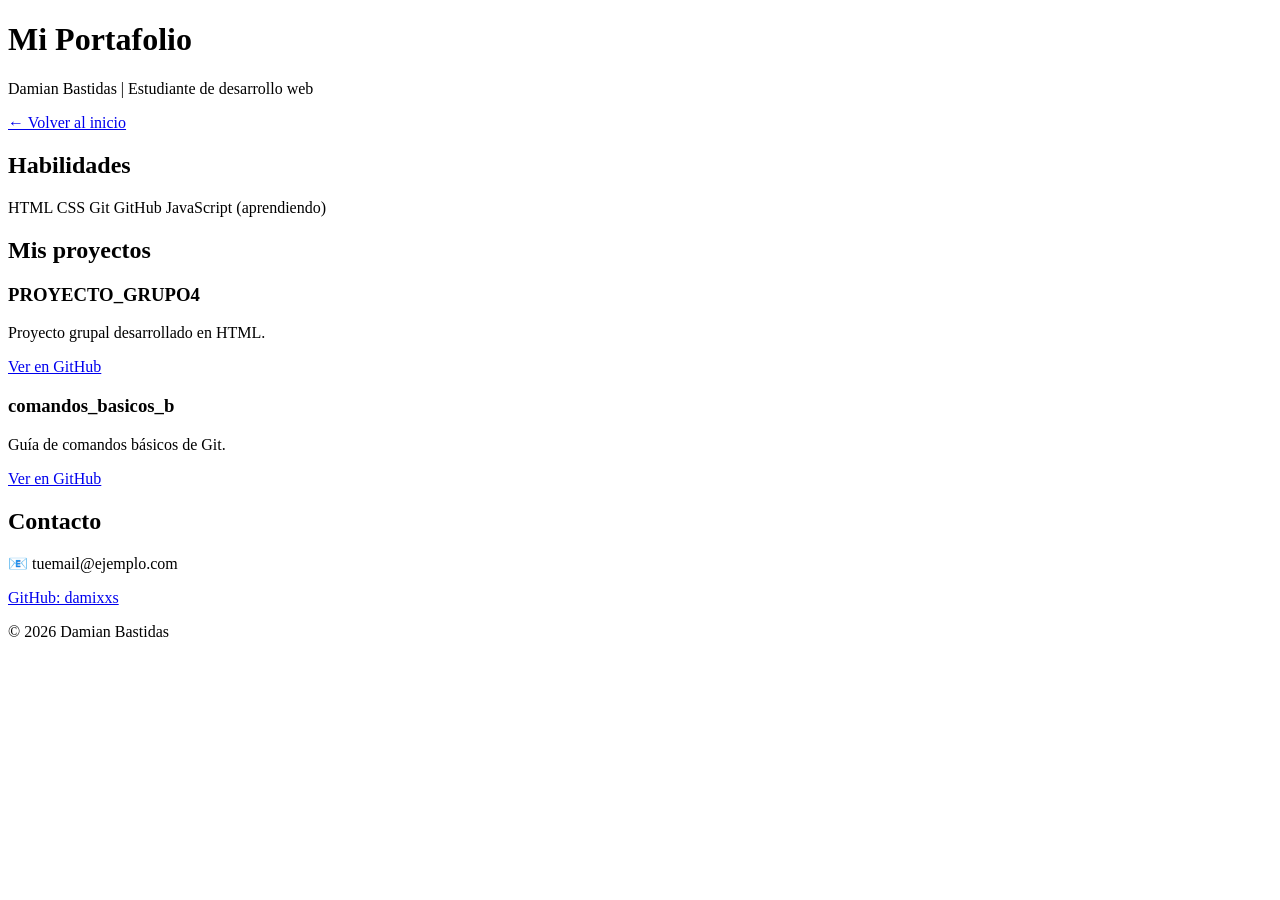
==== portafolio.html @ a2b2245d "Create initial portafolio.html structure" ====
<!DOCTYPE html>
<html lang="es">
<head>
  <meta charset="UTF-8">
  <meta name="viewport" content="width=device-width, initial-scale=1.0">
  <title>Portafolio | Damian Bastidas</title>
  <link rel="stylesheet" href="style.css">
</head>
<body>

  <header>
    <h1>Mi Portafolio</h1>
    <p>Damian Bastidas | Estudiante de desarrollo web</p>
    <a href="index.html" class="volver">← Volver al inicio</a>
  </header>

  <main>
    <section>
      <h2>Habilidades</h2>
      <div class="etiquetas">
        <span>HTML</span>
        <span>CSS</span>
        <span>Git</span>
        <span>GitHub</span>
        <span>JavaScript (aprendiendo)</span>
      </div>
    </section>

    <section>
      <h2>Mis proyectos</h2>
      <div class="tarjetas">
        <div class="tarjeta">
          <h3>PROYECTO_GRUPO4</h3>
          <p>Proyecto grupal desarrollado en HTML.</p>
          <a href="https://github.com/damixxs/PROYECTO_GRUPO4" target="_blank">Ver en GitHub</a>
        </div>
        <div class="tarjeta">
          <h3>comandos_basicos_b</h3>
          <p>Guía de comandos básicos de Git.</p>
          <a href="https://github.com/damixxs/comandos_basicos_b" target="_blank">Ver en GitHub</a>
        </div>
      </div>
    </section>

    <section>
      <h2>Contacto</h2>
      <p>📧 tuemail@ejemplo.com</p>
      <p><a href="https://github.com/damixxs" target="_blank">GitHub: damixxs</a></p>
    </section>
  </main>

  <footer>
    <p>© 2026 Damian Bastidas</p>
  </footer>

</body>
</html>
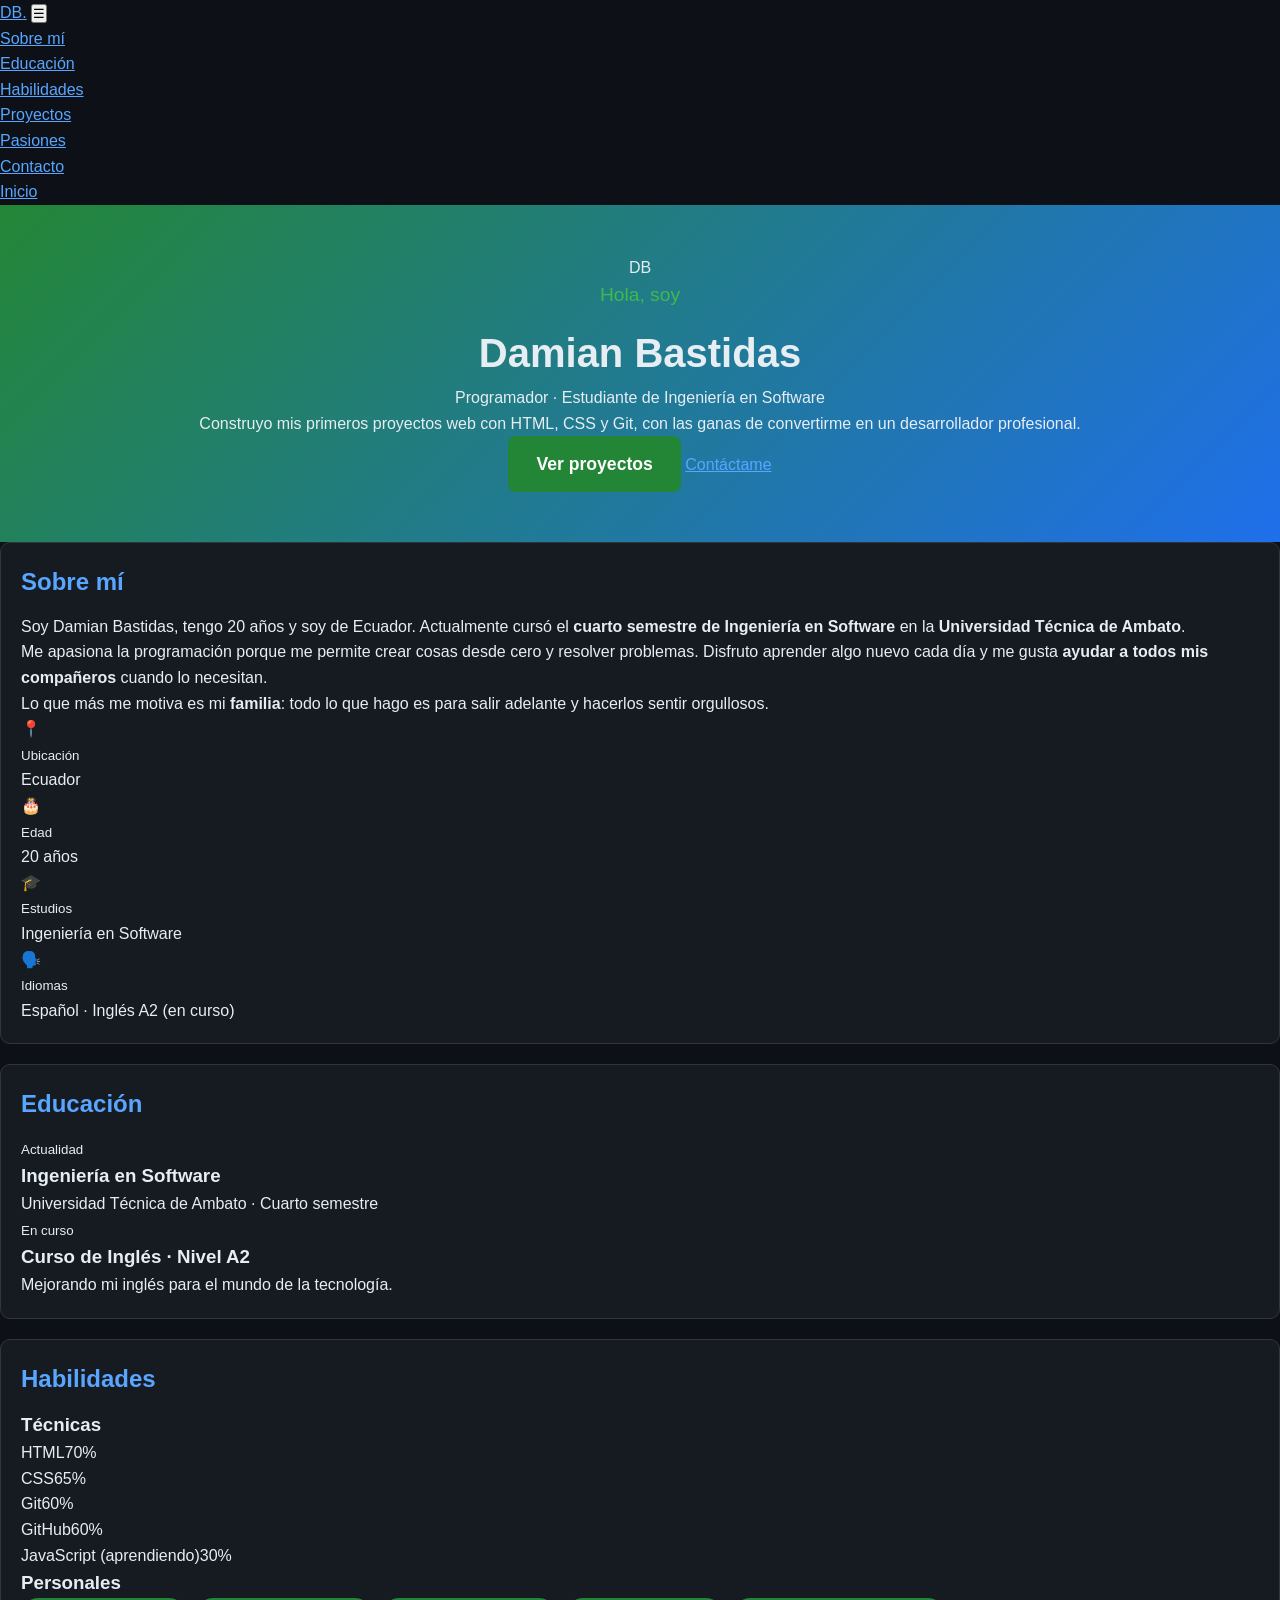
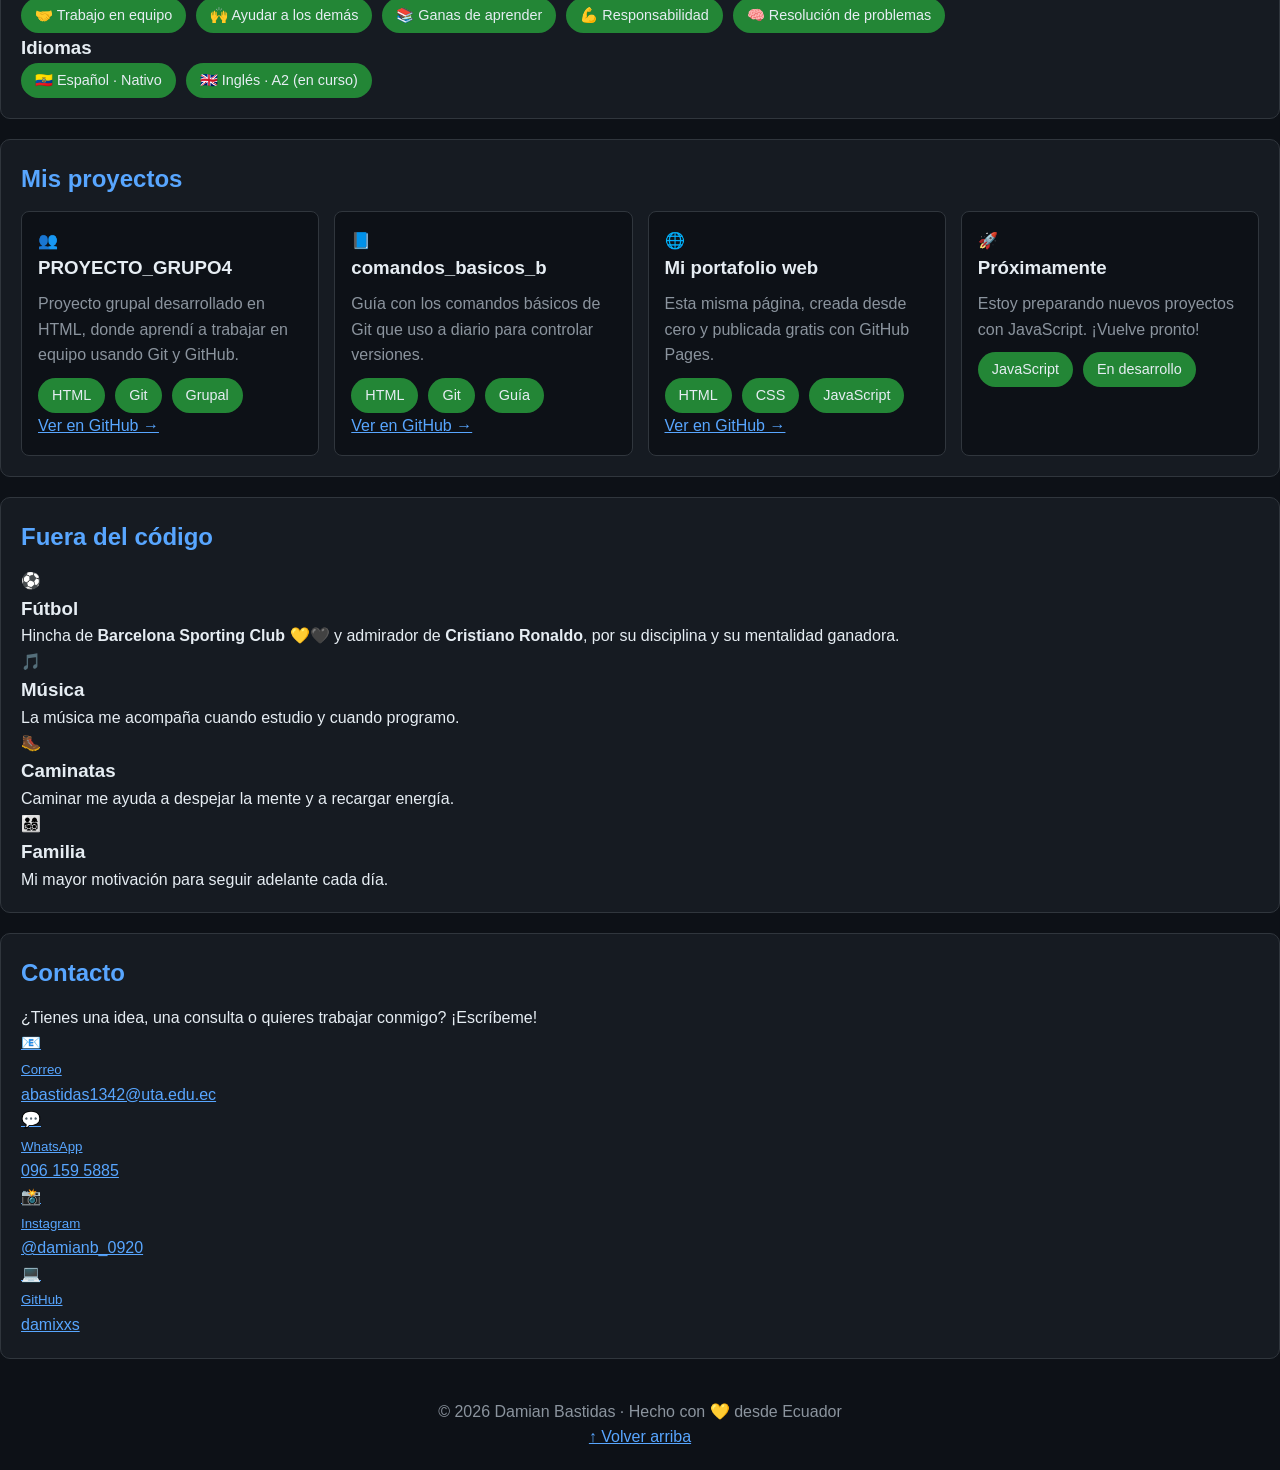
==== commit c80f57a8: "Enhance portfolio layout and content Added meta description and updated footer text. Enhanced naviga" ====
--- a/portafolio.html
+++ b/portafolio.html
@@ -3,55 +3,252 @@
 <head>
   <meta charset="UTF-8">
   <meta name="viewport" content="width=device-width, initial-scale=1.0">
+  <meta name="description" content="Portafolio de Damian Bastidas - Ingeniería en Software, Universidad Técnica de Ambato.">
   <title>Portafolio | Damian Bastidas</title>
+  <link rel="preconnect" href="https://fonts.googleapis.com">
+  <link href="https://fonts.googleapis.com/css2?family=Poppins:wght@300;400;600;700;800&display=swap" rel="stylesheet">
   <link rel="stylesheet" href="style.css">
 </head>
 <body>
 
-  <header>
-    <h1>Mi Portafolio</h1>
-    <p>Damian Bastidas | Estudiante de desarrollo web</p>
-    <a href="index.html" class="volver">← Volver al inicio</a>
+  <!-- ========== MENÚ ========== -->
+  <nav class="navbar">
+    <a href="#inicio" class="logo">DB<span>.</span></a>
+    <button class="menu-btn" id="menuBtn" aria-label="Abrir menú">☰</button>
+    <ul class="menu" id="menu">
+      <li><a href="#sobre-mi">Sobre mí</a></li>
+      <li><a href="#educacion">Educación</a></li>
+      <li><a href="#habilidades">Habilidades</a></li>
+      <li><a href="#proyectos">Proyectos</a></li>
+      <li><a href="#pasiones">Pasiones</a></li>
+      <li><a href="#contacto">Contacto</a></li>
+      <li><a href="index.html" class="menu-inicio">Inicio</a></li>
+    </ul>
+  </nav>
+
+  <!-- ========== PRINCIPAL ========== -->
+  <header class="hero" id="inicio">
+    <div class="hero-contenido">
+      <div class="avatar">DB</div>
+
+      <p class="saludo">Hola, soy</p>
+      <h1>Damian <span class="resaltado">Bastidas</span></h1>
+      <p class="rol">Programador · Estudiante de Ingeniería en Software</p>
+      <p class="hero-texto">
+        Construyo mis primeros proyectos web con HTML, CSS y Git, con las ganas de
+        convertirme en un desarrollador profesional.
+      </p>
+      <div class="botones">
+        <a href="#proyectos" class="boton">Ver proyectos</a>
+        <a href="#contacto" class="boton-borde">Contáctame</a>
+      </div>
+    </div>
   </header>
 
-  <main>
-    <section>
-      <h2>Habilidades</h2>
-      <div class="etiquetas">
-        <span>HTML</span>
-        <span>CSS</span>
-        <span>Git</span>
-        <span>GitHub</span>
-        <span>JavaScript (aprendiendo)</span>
-      </div>
-    </section>
-
-    <section>
-      <h2>Mis proyectos</h2>
-      <div class="tarjetas">
-        <div class="tarjeta">
-          <h3>PROYECTO_GRUPO4</h3>
-          <p>Proyecto grupal desarrollado en HTML.</p>
-          <a href="https://github.com/damixxs/PROYECTO_GRUPO4" target="_blank">Ver en GitHub</a>
-        </div>
-        <div class="tarjeta">
-          <h3>comandos_basicos_b</h3>
-          <p>Guía de comandos básicos de Git.</p>
-          <a href="https://github.com/damixxs/comandos_basicos_b" target="_blank">Ver en GitHub</a>
-        </div>
-      </div>
-    </section>
-
-    <section>
-      <h2>Contacto</h2>
-      <p>📧 tuemail@ejemplo.com</p>
-      <p><a href="https://github.com/damixxs" target="_blank">GitHub: damixxs</a></p>
-    </section>
-  </main>
-
+  <!-- ========== SOBRE MÍ ========== -->
+  <section id="sobre-mi" class="seccion reveal">
+    <h2 class="titulo">Sobre <span>mí</span></h2>
+    <div class="sobre-grid">
+      <div class="sobre-texto">
+        <p>
+          Soy Damian Bastidas, tengo 20 años y soy de Ecuador. Actualmente cursó el
+          <strong>cuarto semestre de Ingeniería en Software</strong> en la
+          <strong>Universidad Técnica de Ambato</strong>.
+        </p>
+        <p>
+          Me apasiona la programación porque me permite crear cosas desde cero y
+          resolver problemas. Disfruto aprender algo nuevo cada día y me gusta
+          <strong>ayudar a todos mis compañeros</strong> cuando lo necesitan.
+        </p>
+        <p>
+          Lo que más me motiva es mi <strong>familia</strong>: todo lo que hago es
+          para salir adelante y hacerlos sentir orgullosos.
+
+        </p>
+      </div>
+      <div class="datos">
+        <div class="dato"><span>📍</span><div><small>Ubicación</small><p>Ecuador</p></div></div>
+        <div class="dato"><span>🎂</span><div><small>Edad</small><p>20 años</p></div></div>
+        <div class="dato"><span>🎓</span><div><small>Estudios</small><p>Ingeniería en Software</p></div></div>
+        <div class="dato"><span>🗣️</span><div><small>Idiomas</small><p>Español · Inglés A2 (en curso)</p></div></div>
+      </div>
+    </div>
+  </section>
+
+  <!-- ========== EDUCACIÓN ========== -->
+  <section id="educacion" class="seccion reveal">
+    <h2 class="titulo">Educa<span>ción</span></h2>
+    <div class="linea-tiempo">
+      <div class="hito">
+        <div class="punto"></div>
+        <div class="hito-card">
+          <small>Actualidad</small>
+          <h3>Ingeniería en Software</h3>
+          <p>Universidad Técnica de Ambato · Cuarto semestre</p>
+        </div>
+      </div>
+      <div class="hito">
+        <div class="punto"></div>
+        <div class="hito-card">
+          <small>En curso</small>
+          <h3>Curso de Inglés · Nivel A2</h3>
+          <p>Mejorando mi inglés para el mundo de la tecnología.</p>
+        </div>
+      </div>
+    </div>
+
+  </section>
+
+  <!-- ========== HABILIDADES ========== -->
+  <section id="habilidades" class="seccion reveal">
+    <h2 class="titulo">Habili<span>dades</span></h2>
+
+    <div class="habilidades-grid">
+      <div class="barras">
+        <h3>Técnicas</h3>
+
+        <div class="barra">
+          <div class="barra-info"><span>HTML</span><span>70%</span></div>
+          <div class="barra-fondo"><div class="barra-relleno" style="--nivel: 70%"></div></div>
+        </div>
+        <div class="barra">
+          <div class="barra-info"><span>CSS</span><span>65%</span></div>
+          <div class="barra-fondo"><div class="barra-relleno" style="--nivel: 65%"></div></div>
+        </div>
+        <div class="barra">
+          <div class="barra-info"><span>Git</span><span>60%</span></div>
+          <div class="barra-fondo"><div class="barra-relleno" style="--nivel: 60%"></div></div>
+        </div>
+        <div class="barra">
+          <div class="barra-info"><span>GitHub</span><span>60%</span></div>
+          <div class="barra-fondo"><div class="barra-relleno" style="--nivel: 60%"></div></div>
+        </div>
+        <div class="barra">
+          <div class="barra-info"><span>JavaScript (aprendiendo)</span><span>30%</span></div>
+          <div class="barra-fondo"><div class="barra-relleno" style="--nivel: 30%"></div></div>
+        </div>
+      </div>
+
+
+      <div class="blandas">
+        <h3>Personales</h3>
+        <div class="etiquetas">
+          <span>🤝 Trabajo en equipo</span>
+          <span>🙌 Ayudar a los demás</span>
+          <span>📚 Ganas de aprender</span>
+          <span>💪 Responsabilidad</span>
+          <span>🧠 Resolución de problemas</span>
+        </div>
+
+        <h3 class="mt">Idiomas</h3>
+        <div class="etiquetas">
+          <span>🇪🇨 Español · Nativo</span>
+          <span>🇬🇧 Inglés · A2 (en curso)</span>
+        </div>
+      </div>
+    </div>
+  </section>
+
+  <!-- ========== PROYECTOS ========== -->
+  <section id="proyectos" class="seccion reveal">
+    <h2 class="titulo">Mis <span>proyectos</span></h2>
+
+    <div class="tarjetas">
+      <article class="tarjeta">
+        <div class="tarjeta-icono">👥</div>
+        <h3>PROYECTO_GRUPO4</h3>
+        <p>Proyecto grupal desarrollado en HTML, donde aprendí a trabajar en equipo usando Git y GitHub.</p>
+        <div class="etiquetas chicas"><span>HTML</span><span>Git</span><span>Grupal</span></div>
+        <a href="https://github.com/damixxs/PROYECTO_GRUPO4" target="_blank" rel="noopener">Ver en GitHub →</a>
+      </article>
+
+
+      <article class="tarjeta">
+        <div class="tarjeta-icono">📘</div>
+        <h3>comandos_basicos_b</h3>
+        <p>Guía con los comandos básicos de Git que uso a diario para controlar versiones.</p>
+        <div class="etiquetas chicas"><span>HTML</span><span>Git</span><span>Guía</span></div>
+        <a href="https://github.com/damixxs/comandos_basicos_b" target="_blank" rel="noopener">Ver en GitHub →</a>
+      </article>
+
+      <article class="tarjeta">
+        <div class="tarjeta-icono">🌐</div>
+        <h3>Mi portafolio web</h3>
+        <p>Esta misma página, creada desde cero y publicada gratis con GitHub Pages.</p>
+        <div class="etiquetas chicas"><span>HTML</span><span>CSS</span><span>JavaScript</span></div>
+        <a href="https://github.com/damixxs/damixxs.github.io" target="_blank" rel="noopener">Ver en GitHub →</a>
+      </article>
+
+      <article class="tarjeta proximamente">
+        <div class="tarjeta-icono">🚀</div>
+        <h3>Próximamente</h3>
+        <p>Estoy preparando nuevos proyectos con JavaScript. ¡Vuelve pronto!</p>
+        <div class="etiquetas chicas"><span>JavaScript</span><span>En desarrollo</span></div>
+      </article>
+    </div>
+  </section>
+
+  <!-- ========== PASIONES ========== -->
+  <section id="pasiones" class="seccion reveal">
+    <h2 class="titulo">Fuera del <span>código</span></h2>
+
+    <div class="pasiones-grid">
+      <div class="pasion destacada">
+        <div class="pasion-icono">⚽</div>
+
+        <h3>Fútbol</h3>
+        <p>Hincha de <strong>Barcelona Sporting Club</strong> 💛🖤 y admirador de <strong>Cristiano Ronaldo</strong>, por su disciplina y su mentalidad ganadora.</p>
+      </div>
+      <div class="pasion">
+        <div class="pasion-icono">🎵</div>
+        <h3>Música</h3>
+        <p>La música me acompaña cuando estudio y cuando programo.</p>
+      </div>
+      <div class="pasion">
+        <div class="pasion-icono">🥾</div>
+        <h3>Caminatas</h3>
+        <p>Caminar me ayuda a despejar la mente y a recargar energía.</p>
+      </div>
+      <div class="pasion">
+        <div class="pasion-icono">👨‍👩‍👧‍👦</div>
+        <h3>Familia</h3>
+        <p>Mi mayor motivación para seguir adelante cada día.</p>
+      </div>
+    </div>
+  </section>
+
+  <!-- ========== CONTACTO ========== -->
+  <section id="contacto" class="seccion reveal">
+    <h2 class="titulo">Conta<span>cto</span></h2>
+    <p class="contacto-texto">¿Tienes una idea, una consulta o quieres trabajar conmigo? ¡Escríbeme!</p>
+
+    <div class="contacto-grid">
+      <a href="mailto:abastidas1342@uta.edu.ec" class="contacto-card">
+        <span>📧</span>
+        <div><small>Correo</small><p>abastidas1342@uta.edu.ec</p></div>
+      </a>
+      <a href="https://wa.me/593961595885" target="_blank" rel="noopener" class="contacto-card">
+
+        <span>💬</span>
+        <div><small>WhatsApp</small><p>096 159 5885</p></div>
+      </a>
+      <a href="https://instagram.com/damianb_0920" target="_blank" rel="noopener" class="contacto-card">
+        <span>📸</span>
+        <div><small>Instagram</small><p>@damianb_0920</p></div>
+      </a>
+      <a href="https://github.com/damixxs" target="_blank" rel="noopener" class="contacto-card">
+        <span>💻</span>
+        <div><small>GitHub</small><p>damixxs</p></div>
+      </a>
+    </div>
+  </section>
+
+  <!-- ========== PIE ========== -->
   <footer>
-    <p>© 2026 Damian Bastidas</p>
+    <p>© <span id="anio">2026</span> Damian Bastidas · Hecho con 💛 desde Ecuador</p>
+    <a href="#inicio" class="subir">↑ Volver arriba</a>
   </footer>
 
+  <script src="script.js"></script>
 </body>
 </html>
--- a/style.css
+++ b/style.css
@@ -0,0 +1,158 @@
+* {
+  margin: 0;
+  padding: 0;
+  box-sizing: border-box;
+}
+
+body {
+  font-family: Arial, sans-serif;
+  background: #0d1117;
+  color: #e6edf3;
+  line-height: 1.6;
+}
+
+a {
+  color: #58a6ff;
+}
+
+/* ---------- PÁGINA DE INICIO ---------- */
+body.inicio {
+  min-height: 100vh;
+  display: flex;
+  align-items: center;
+  justify-content: center;
+  text-align: center;
+  padding: 20px;
+  background: linear-gradient(135deg, #0d1117, #12301f);
+}
+
+.bienvenida {
+  max-width: 650px;
+}
+
+
+.saludo {
+  font-size: 1.2rem;
+  color: #3fb950;
+  margin-bottom: 10px;
+}
+
+.bienvenida h1 {
+  font-size: 3rem;
+  margin-bottom: 20px;
+}
+
+.descripcion {
+  font-size: 1.1rem;
+  color: #c9d1d9;
+  margin-bottom: 30px;
+}
+
+.boton {
+  display: inline-block;
+  background: #238636;
+  color: white;
+  padding: 14px 28px;
+  border-radius: 8px;
+  text-decoration: none;
+  font-weight: bold;
+  font-size: 1.1rem;
+  transition: 0.3s;
+}
+
+.boton:hover {
+  background: #2ea043;
+  transform: scale(1.05);
+
+}
+
+.redes {
+  margin-top: 25px;
+}
+
+/* ---------- PORTAFOLIO ---------- */
+header {
+  text-align: center;
+  padding: 50px 20px;
+  background: linear-gradient(135deg, #238636, #1f6feb);
+}
+
+header h1 {
+  font-size: 2.5rem;
+}
+
+.volver {
+  display: inline-block;
+  margin-top: 15px;
+  color: white;
+  text-decoration: none;
+  border: 1px solid white;
+  padding: 6px 14px;
+  border-radius: 6px;
+}
+
+.volver:hover {
+  background: rgba(255, 255, 255, 0.2);
+}
+
+main {
+
+  max-width: 800px;
+  margin: 0 auto;
+  padding: 30px 20px;
+}
+
+section {
+  background: #161b22;
+  border: 1px solid #30363d;
+  border-radius: 10px;
+  padding: 20px;
+  margin-bottom: 20px;
+}
+
+h2 {
+  margin-bottom: 12px;
+  color: #58a6ff;
+}
+
+.etiquetas {
+  display: flex;
+  flex-wrap: wrap;
+  gap: 10px;
+}
+
+.etiquetas span {
+  background: #238636;
+  padding: 6px 14px;
+  border-radius: 20px;
+  font-size: 0.9rem;
+}
+
+.tarjetas {
+
+  display: grid;
+  grid-template-columns: repeat(auto-fit, minmax(240px, 1fr));
+  gap: 15px;
+}
+
+.tarjeta {
+  background: #0d1117;
+  border: 1px solid #30363d;
+  border-radius: 8px;
+  padding: 16px;
+}
+
+.tarjeta h3 {
+  margin-bottom: 8px;
+}
+
+.tarjeta p {
+  margin-bottom: 10px;
+  color: #8b949e;
+}
+
+footer {
+  text-align: center;
+  padding: 20px;
+  color: #8b949e;
+}
